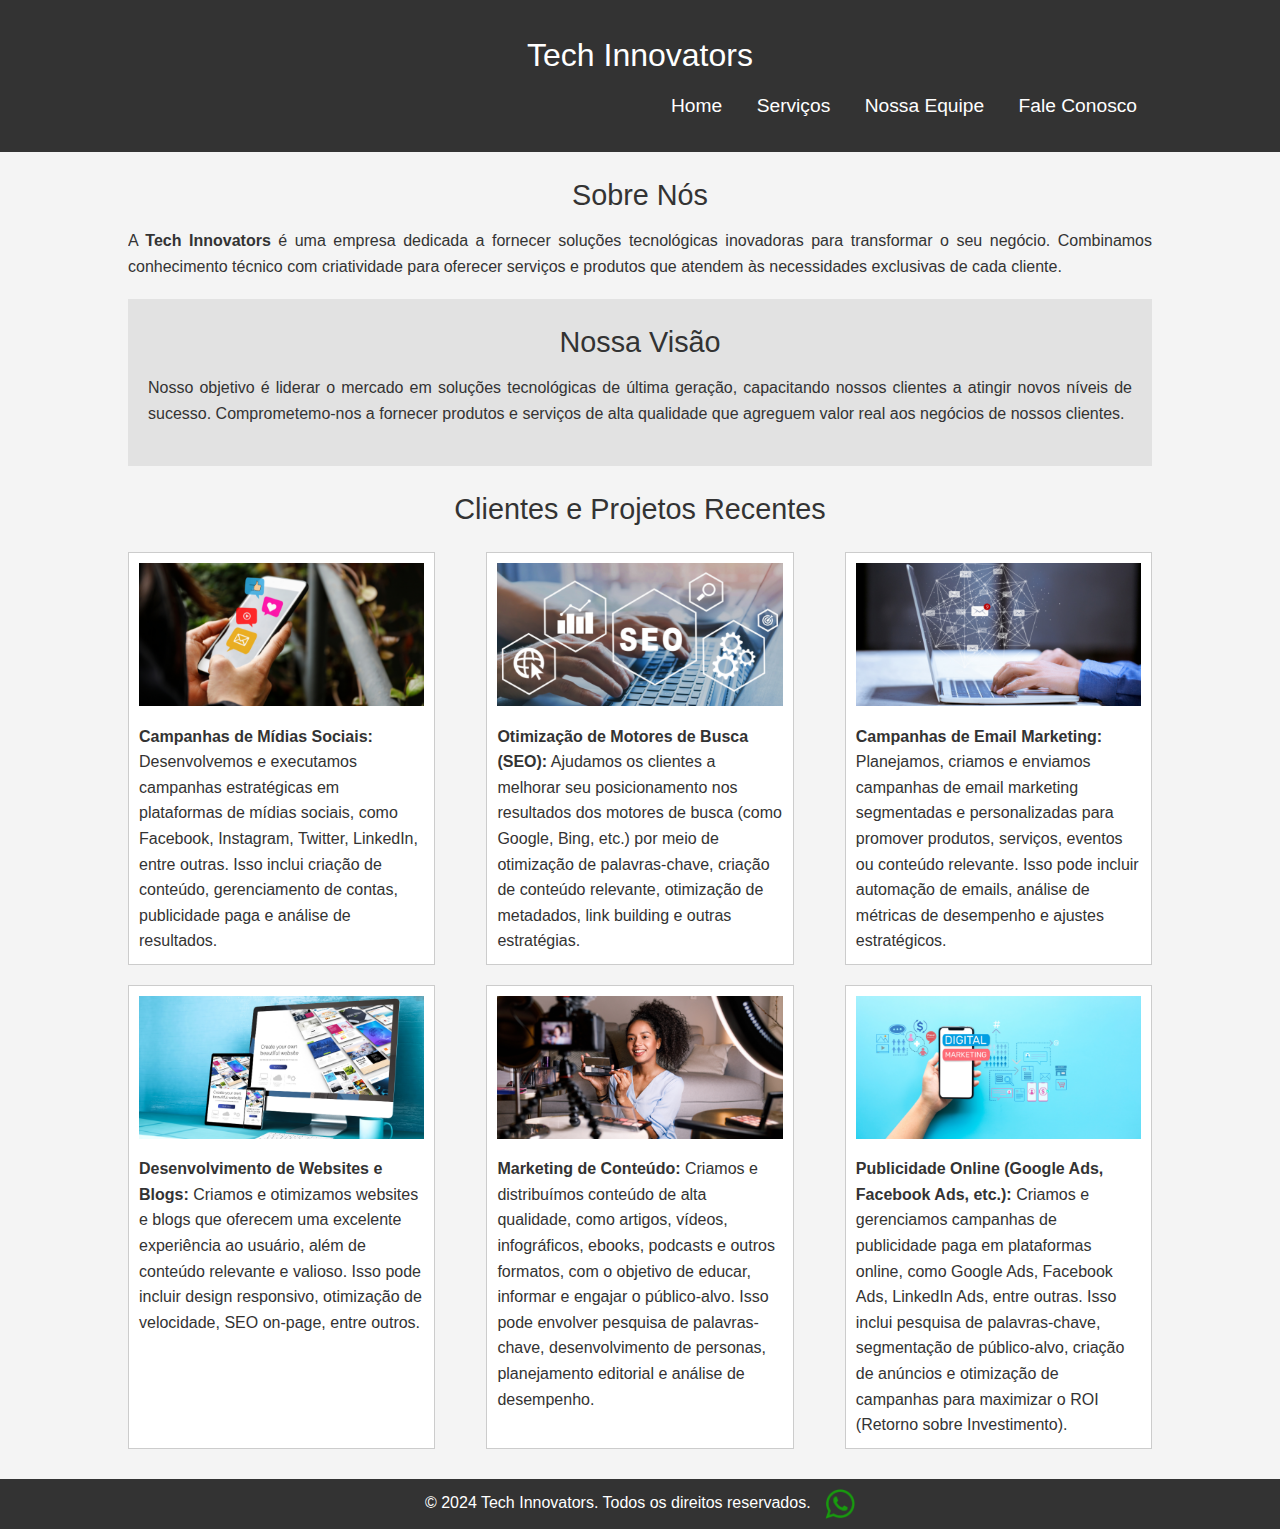
==== index.html @ 76d0e800 "Projeto2" ====
<!DOCTYPE html>
<html lang="pt-BR">
<head>
    <meta charset="UTF-8">
    <meta name="viewport" content="width=device-width, initial-scale=1.0">
    <link rel="stylesheet" href="css/estilo.css">
    <script src="js/contato.js"></script>
    <title>Tech Innovators</title>
</head>
<body>
    <header>
        <div class="header">
            <div class="container">
                <div class="header-title">Tech Innovators</div>
                <div class="menu-toggle">&#9776;</div>
                <nav class="nav">
                    <div class="nav-list">
                        <div class="nav-item"><a href="index.html">Home</a></div>
                        <div class="nav-item"><a href="servicos.html">Serviços</a></div>
                        <div class="nav-item"><a href="equipe.html">Nossa Equipe</a></div>
                        <div class="nav-item"><a href="contato.html">Fale Conosco</a></div>
                    </div>
                </nav>
            </div>
        </div>
    </header>

    <div class="main container">
        <div id="sobre-nos">
            <div class="center title">Sobre Nós</div>
            <div class="content">
                <p>A <strong>Tech Innovators</strong> é uma empresa dedicada a fornecer soluções tecnológicas inovadoras para transformar o seu negócio. Combinamos conhecimento técnico com criatividade para oferecer serviços e produtos que atendem às necessidades exclusivas de cada cliente.</p>
            </div>
        </div>
        
        <div id="nossa-visao" class="color-bg">
            <div class="center title">Nossa Visão</div>
            <div class="content">
                <p>Nosso objetivo é liderar o mercado em soluções tecnológicas de última geração, capacitando nossos clientes a atingir novos níveis de sucesso. Comprometemo-nos a fornecer produtos e serviços de alta qualidade que agreguem valor real aos negócios de nossos clientes.</p>
            </div>
        </div>

        <div id="clientes-projetos">
            <div class="title">Clientes e Projetos Recentes</div>
            <div class="projects">
                <!-- Projeto 1 -->
                <div class="project">
                    <img src="img/Projetos/1-mideas-sociais.png" alt="Projeto 1">
                    <div class="project-description">
                        <strong>Campanhas de Mídias Sociais:</strong> Desenvolvemos e executamos campanhas estratégicas em plataformas de mídias sociais, como Facebook, Instagram, Twitter, LinkedIn, entre outras. Isso inclui criação de conteúdo, gerenciamento de contas, publicidade paga e análise de resultados.
                    </div>
                </div>
                <!-- Projeto 2 -->
                <div class="project">
                    <img src="img/Projetos/2-Otimização -SEO.png" alt="Projeto 2">
                    <div class="project-description">
                        <strong>Otimização de Motores de Busca (SEO):</strong> Ajudamos os clientes a melhorar seu posicionamento nos resultados dos motores de busca (como Google, Bing, etc.) por meio de otimização de palavras-chave, criação de conteúdo relevante, otimização de metadados, link building e outras estratégias.
                    </div>
                </div>
                <!-- Projeto 3 -->
                <div class="project">
                    <img src="img/Projetos/3-Campanhas-Email.png" alt="Projeto 3">
                    <div class="project-description">
                        <strong>Campanhas de Email Marketing:</strong> Planejamos, criamos e enviamos campanhas de email marketing segmentadas e personalizadas para promover produtos, serviços, eventos ou conteúdo relevante. Isso pode incluir automação de emails, análise de métricas de desempenho e ajustes estratégicos.
                    </div>
                </div>
                <!-- Projeto 4 -->
                <div class="project">
                    <img src="img/Projetos/4-Websites-Blogs.png" alt="Projeto 4">
                    <div class="project-description">
                        <strong>Desenvolvimento de Websites e Blogs:</strong> Criamos e otimizamos websites e blogs que oferecem uma excelente experiência ao usuário, além de conteúdo relevante e valioso. Isso pode incluir design responsivo, otimização de velocidade, SEO on-page, entre outros.
                    </div>
                </div>
                <!-- Projeto 5 -->
                <div class="project">
                    <img src="img/Projetos/5-Marketing-Conteúdo.png" alt="Projeto 5">
                    <div class="project-description">
                        <strong>Marketing de Conteúdo:</strong> Criamos e distribuímos conteúdo de alta qualidade, como artigos, vídeos, infográficos, ebooks, podcasts e outros formatos, com o objetivo de educar, informar e engajar o público-alvo. Isso pode envolver pesquisa de palavras-chave, desenvolvimento de personas, planejamento editorial e análise de desempenho.
                    </div>
                </div>
                <!-- Projeto 6 -->
                <div class="project">
                    <img src="img/Projetos/6-Publicidade-Online.png" alt="Projeto 6">
                    <div class="project-description">
                        <strong>Publicidade Online (Google Ads, Facebook Ads, etc.):</strong> Criamos e gerenciamos campanhas de publicidade paga em plataformas online, como Google Ads, Facebook Ads, LinkedIn Ads, entre outras. Isso inclui pesquisa de palavras-chave, segmentação de público-alvo, criação de anúncios e otimização de campanhas para maximizar o ROI (Retorno sobre Investimento).
                    </div>
                </div>
            </div>
        </div>
    </div>

    <footer class="footer">
        <div class="container">
            <div class="footer-text">&copy; 2024 Tech Innovators. Todos os direitos reservados.</div>
            <a href="https://api.whatsapp.com/send?phone=5551995987877">
                <img src="img/whatsapp-logo.png" alt="WhatsApp" class="whatsapp-logo">
            </a>
        </div>
    </footer>
</body>
</html>
---- css/estilo.css ----
/* Reset básico */
* {
    margin: 0;
    padding: 0;
    box-sizing: border-box;
}

body {
    font-family: Arial, sans-serif;
    line-height: 1.6;
    background-color: #f4f4f4;
    color: #333;
}

.container {
    width: 80%;
    margin: 0 auto;
    overflow: hidden;
}

.header {
    background: #333;
    color: #fff;
    padding: 20px 0;
    text-align: center;
}

.header-title {
    font-size: 2em;
}

.menu-toggle {
    font-size: 2em;
    cursor: pointer;
    display: none;
}

.nav {
    margin-top: 10px;
}

.nav-list {
    list-style: none;
    text-align: center;
}

.nav-item {
    display: inline-block;
    margin: 0 15px;
}

.nav-item a {
    color: #fff;
    text-decoration: none;
    font-size: 1.2em;
}

nav .menu-icon {
    cursor: pointer;
    display: none;
}

.main {
    padding: 20px 0;
}

.title {
    font-size: 1.8em;
    margin-bottom: 10px;
    text-align: center;
}

.color-bg {
    background: #e2e2e2;
    padding: 20px;
    margin: 20px 0;
}

.content {
    text-align: justify;
    margin-bottom: 20px;
}

.projects {
    display: flex;
    flex-wrap: wrap;
    justify-content: space-between;
}

.project {
    background: #fff;
    border: 1px solid #ccc;
    padding: 10px;
    margin: 10px 0;
    width: 30%;
}

.project img {
    max-width: 100%;
    height: auto;
}

.project-description {
    margin-top: 10px;
}



/* Container */
.container {
    width: 80%;
    margin: 0 auto;
    overflow: hidden;
}

/* Estilo do cabeçalho */
header {
    background: #333;
    color: #fff;
    padding: 10px 0;
}

header h1 {
    float: left;
    margin: 0;
    padding-left: 20px;
}

.menu-toggle {
    display: none;
    font-size: 30px;
    cursor: pointer;
    padding-right: 20px;
}

nav {
    float: right;
}

nav ul {
    list-style: none;
    margin: 0;
    padding: 0;
}

nav ul li {
    display: inline;
}

nav ul li a {
    color: #fff;
    text-decoration: none;
    padding: 10px 20px;
    display: inline-block;
}

nav ul li a:hover {
    background: #575757;
}

/* Estilo das seções */
section {
    margin: 20px 0;
    padding: 20px;
    background: #fff;
    border: 1px solid #ddd;
    border-radius: 4px;
}

/* Estilo dos serviços */
.service {
    display: flex;
    align-items: flex-start;
    background: #fff;
    border: 1px solid #ddd;
    border-radius: 8px;
    padding: 20px;
    margin-bottom: 20px;
    box-shadow: 0 2px 4px rgba(0, 0, 0, 0.1);
    transition: transform 0.2s, box-shadow 0.2s;
}

.container h2{
    text-align: center;
    margin-bottom: 20px;
    font-size: 2em;
}

.service:hover {
    transform: translateY(-5px);
    box-shadow: 0 4px 8px rgba(0, 0, 0, 0.2);
}

.service-icon {
    font-size: 40px;
    margin-right: 20px;
    color: #333;
}

.service h3 {
    margin-bottom: 10px;
    color: #333;
    font-size: 24px;
}

.service p {
    color: #666;
    line-height: 1.5;
}

/* Estilo dos depoimentos */
.testimonial-section {
    margin-top: 20px;
}

.testimonial {
    margin-bottom: 20px;
    padding: 10px;
    border: 1px solid #ddd;
    border-radius: 4px;
    background: #f9f9f9;
}

.testimonial p {
    margin-bottom: 5px;
    color: #333;
}

.testimonial .client-name {
    font-weight: bold;
    color: #555;
}

/* Estilo do formulário de depoimentos */
.submit-testimonial-section {
    margin-top: 20px;
}

.testimonial-form {
    display: flex;
    flex-direction: column;
}

.testimonial-form input, .testimonial-form textarea {
    margin-bottom: 10px;
    padding: 10px;
    border: 1px solid #ddd;
    border-radius: 4px;
}

.testimonial-form button {
    padding: 10px;
    background: #333;
    color: #fff;
    border: none;
    border-radius: 4px;
    cursor: pointer;
}

.testimonial-form button:hover {
    background: #575757;
}

/* Estilos para a seção da equipe */
.container-equipe {
    padding: 20px;
}
.container-equipe h2 {
    text-align: center;
    font-size: 2em;
    margin-bottom: 20px;
}

.team-members {
    display: flex; /* Torna os membros da equipe flexíveis */
    flex-wrap: wrap; /* Permite que os membros da equipe quebrem para a próxima linha se não houver espaço suficiente */
    justify-content: center; /* Centraliza os membros da equipe horizontalmente */
}

.team-member {
    text-align: center;
    margin: 0 20px 20px 20px; /* Espaçamento entre os membros da equipe */
    flex: 0 1 calc(25% - 40px); /* Define a largura dos membros da equipe */
}

.team-member img {
    width: 100%; /* Garante que a imagem preencha o contêiner pai */
    max-width: 150px; /* Largura máxima da imagem */
    height: auto; /* Mantém a proporção da imagem */
    border-radius: 50%; /* Transformar em um círculo */
}

/* Estilos para o corpo */
.container section {
    margin-bottom: 20px;
}

.container section h2 {
    margin-bottom: 10px;
}

.contact-form input,
.contact-form textarea {
    width: 100%;
    margin-bottom: 10px;
    padding: 10px;
}

.contact-form button {
    background-color: #333;
    color: #fff;
    border: none;
    padding: 10px 20px;
    cursor: pointer;
}

.contact-form button:hover {
    background-color: #555;
}




/* Estilo do rodapé */
.footer {
    background: #333;
    color: #fff;
    text-align: center;
    padding: 10px 0;
}

.footer-text {
    display: inline-block;
    margin-right: 10px;
}

.whatsapp-logo {
    width: 30px;
    height: auto;
    vertical-align: middle;
}

/* Estilo responsivo */
@media (max-width: 768px) {
    header h1, .menu-toggle {
        float: none;
        display: block;
        text-align: center;
    }

    nav {
        float: none;
        text-align: center;
    }

    nav ul {
        display: none;
    }

    nav ul li {
        display: block;
        margin: 5px 0;
    }

    .menu-toggle {
        display: block;
    }

    .container {
        width: 100%;
        padding: 0 10px;
    }

    .testimonial-form input, .testimonial-form textarea {
        width: 100%;
    }

    .nav-item {
        display: block;
        margin: 10px 0;
    }

    .projects {
        flex-direction: column;
    }

    .project {
        width: 100%;
    }

    .menu-toggle {
        display: block;
    }

    .nav {
        display: none;
    }

    .nav.active {
        display: block;
    }

   
}
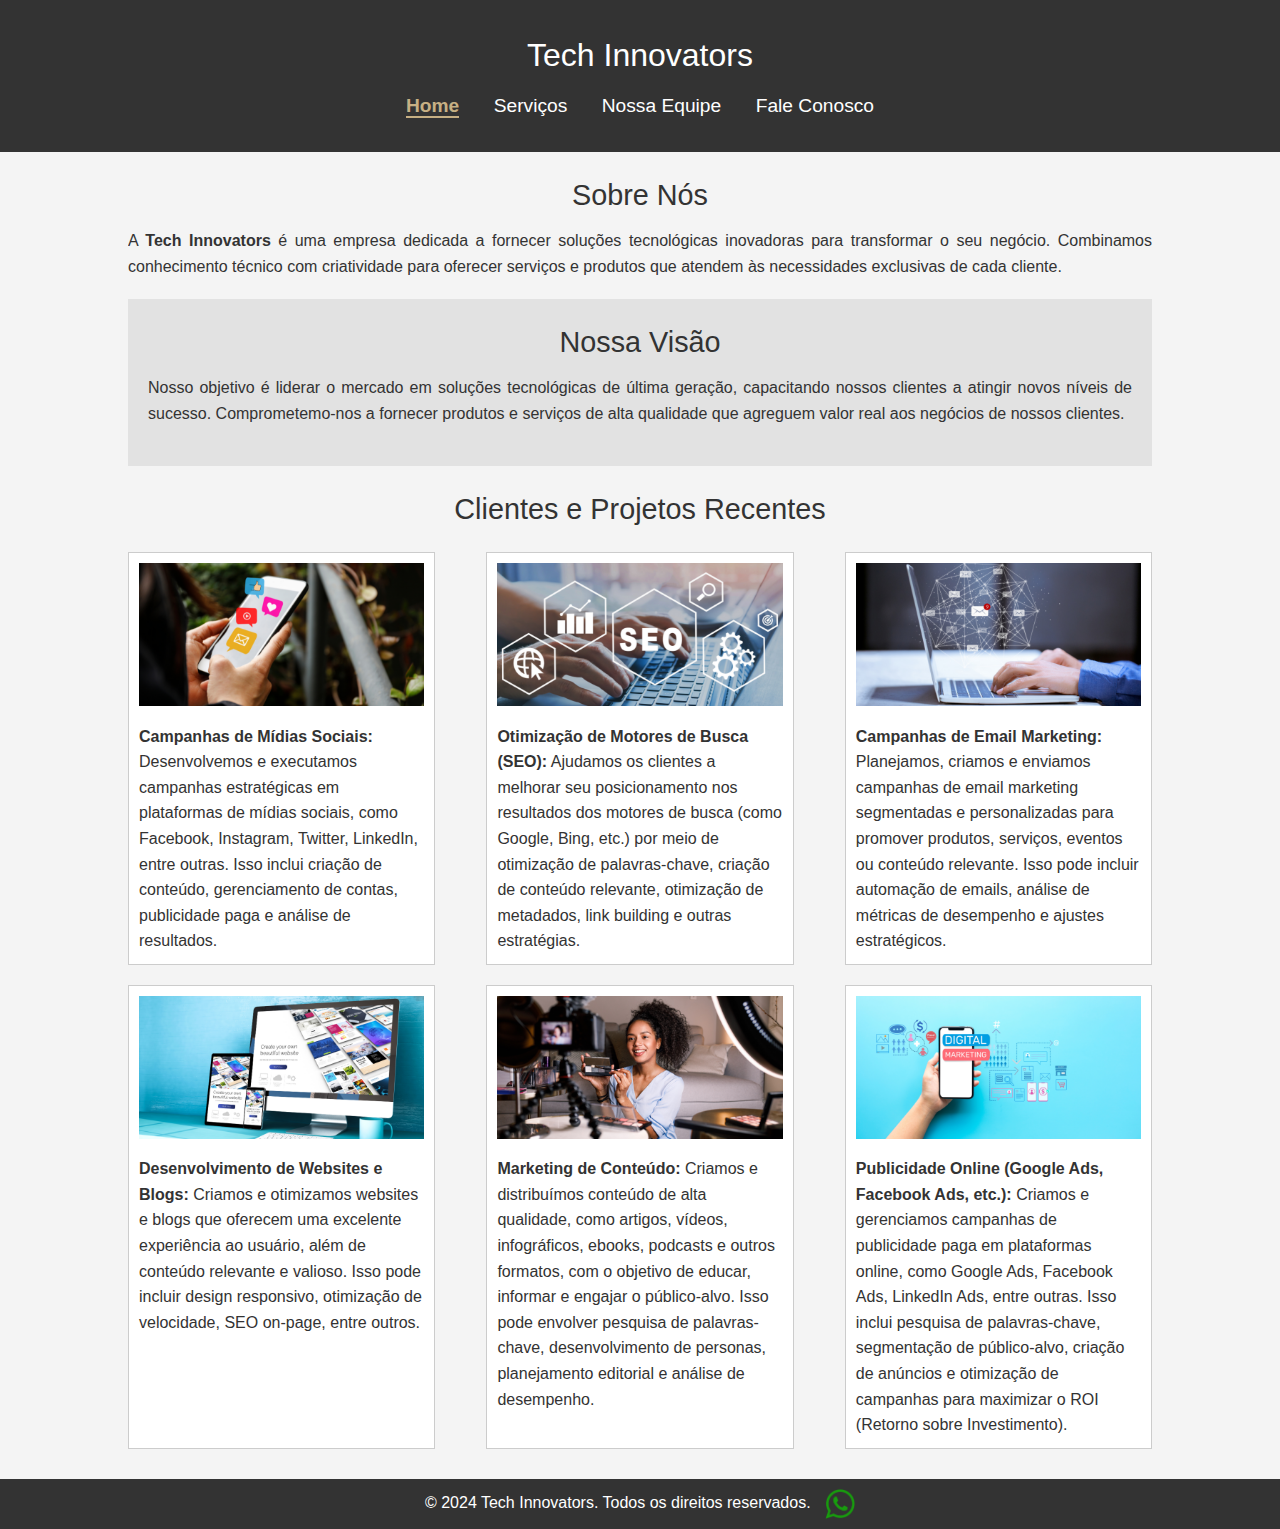
==== commit 718c69af: "Projeto2" ====
--- a/index.html
+++ b/index.html
@@ -13,14 +13,14 @@
             <div class="container">
                 <div class="header-title">Tech Innovators</div>
                 <div class="menu-toggle">&#9776;</div>
-                <nav class="nav">
+                <div class="nav">
                     <div class="nav-list">
-                        <div class="nav-item"><a href="index.html">Home</a></div>
+                        <div class="nav-item"><a href="index.html" class="active">Home</a></div>
                         <div class="nav-item"><a href="servicos.html">Serviços</a></div>
                         <div class="nav-item"><a href="equipe.html">Nossa Equipe</a></div>
                         <div class="nav-item"><a href="contato.html">Fale Conosco</a></div>
                     </div>
-                </nav>
+                </div>
             </div>
         </div>
     </header>
--- a/css/estilo.css
+++ b/css/estilo.css
@@ -53,6 +53,12 @@
     color: #fff;
     text-decoration: none;
     font-size: 1.2em;
+}
+
+.nav-item a.active {
+    color: #C7B084; 
+    font-weight: bold;
+    border-bottom: 2px solid #C7B084;
 }
 
 nav .menu-icon {
